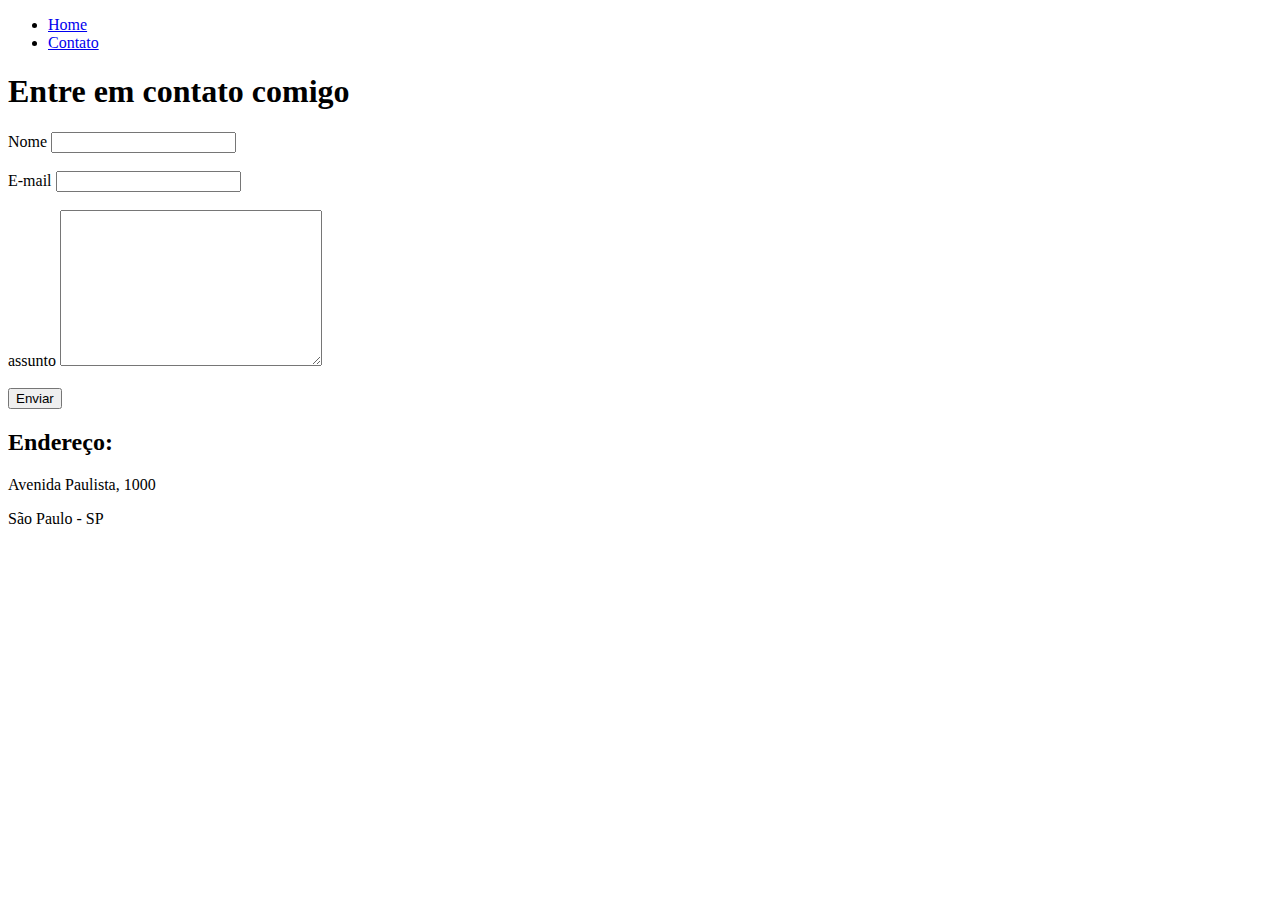
==== contato.html @ 32917ade ":package: Primeira pagina HTML" ====
<!DOCTYPE html>
<html lang="pt-br">
<head>
    <meta charset="UTF-8">
    <meta http-equiv="X-UA-Compatible" content="IE=edge">
    <meta name="viewport" content="width=device-width, initial-scale=1.0">
    <title>Document</title>
</head>
<body>
    <ul>
        <li>
            <a href="index.html">Home</a>
        </li>
        <li>
            <a href="contato.html">Contato</a>
        </li>
    </ul>
    <h1>Entre em contato comigo</h1>
    <form>
        <label for="nome">Nome</label>
        <input type="text" id="nome">
<br>
<br>
        <label for="email">E-mail</label>
        <input type="email" id="email">
<br>
<br>
        <label for="assunto">assunto</label>
        <textarea name="assunto" id="assunto" cols="30" rows="10"></textarea>
<br>
<br>
        <button>Enviar</button>
    </form>
    <h2>Endereço:</h2>
    <p>Avenida Paulista, 1000</p>
    <p>São Paulo - SP</p>
    <iframe src="https://www.google.com/maps/embed?pb=!1m18!1m12!1m3!1d3657.0980322469036!2d-46.654126285022166!3d-23.56492238468107!2m3!1f0!2f0!3f0!3m2!1i1024!2i768!4f13.1!3m3!1m2!1s0x94ce5994f2e15a7d%3A0xdeb92126793e5e90!2sAv.%20Paulista%2C%201000%20-%20Bela%20Vista%2C%20S%C3%A3o%20Paulo%20-%20SP%2C%2001310-100!5e0!3m2!1spt-BR!2sbr!4v1641838576726!5m2!1spt-BR!2sbr"
     width="400" height="250" style="border:0;" allowfullscreen="" loading="lazy"></iframe>
</body>
</html>
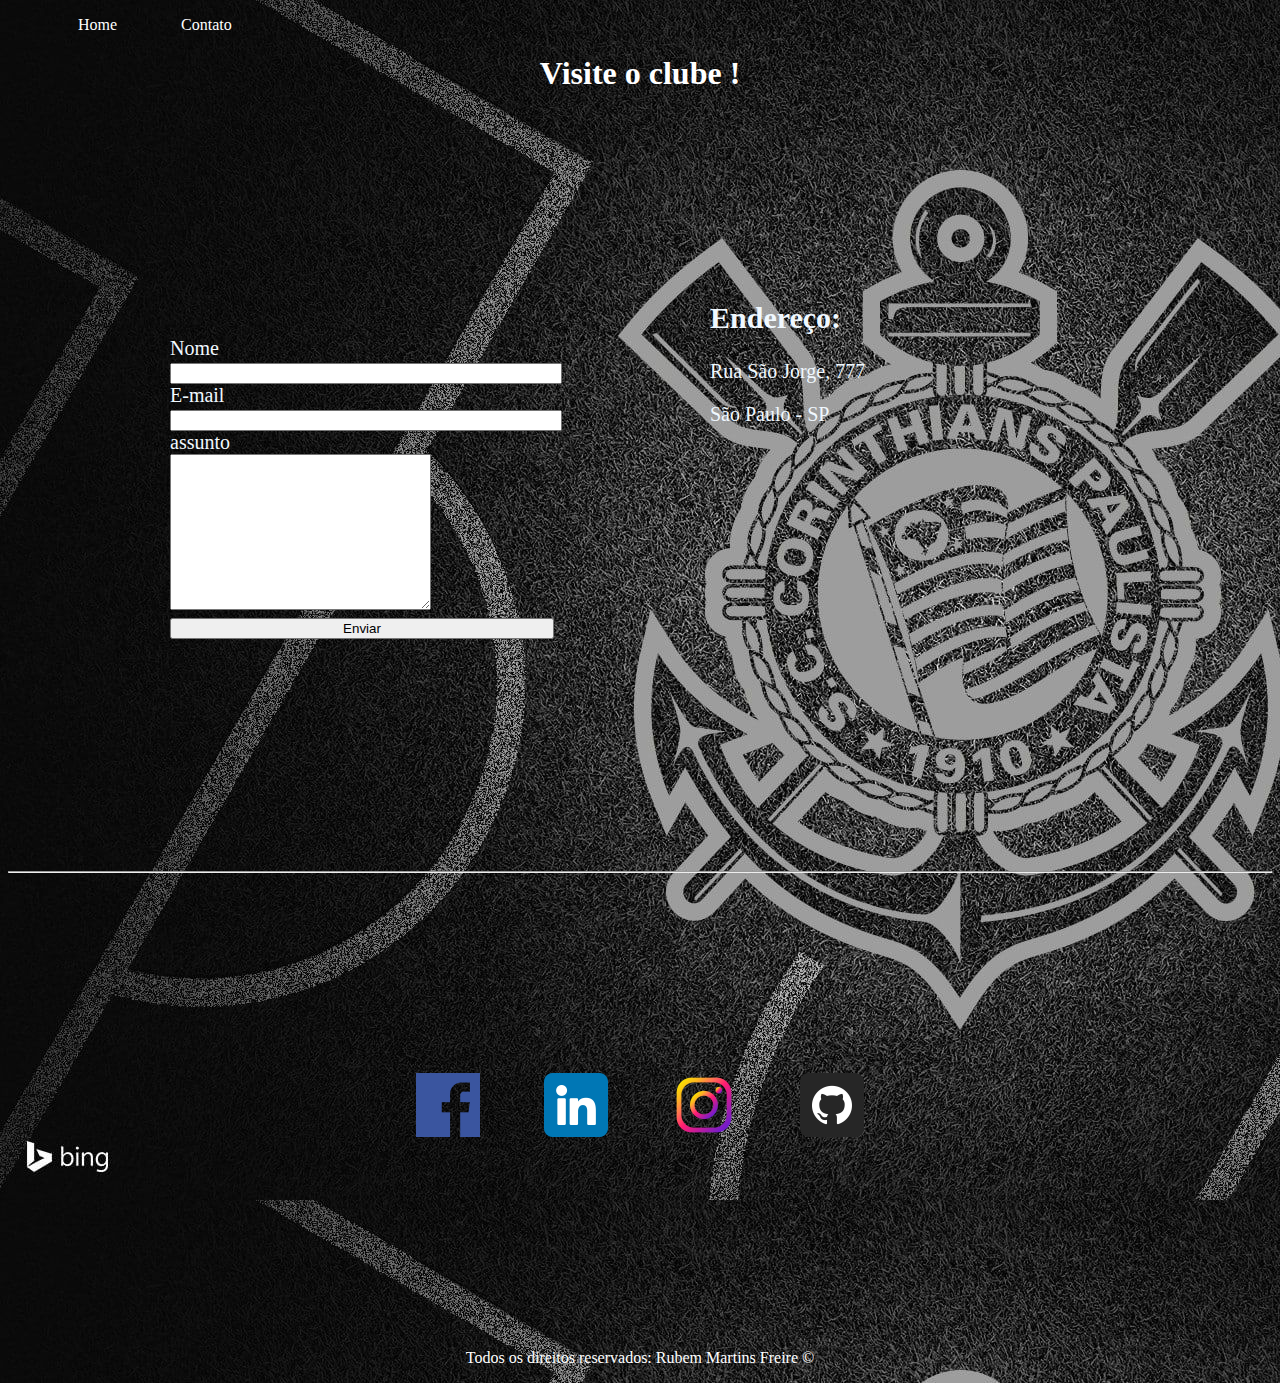
==== commit 7487c3c8: "atualizando JS e CSS" ====
--- a/contato.html
+++ b/contato.html
@@ -1,13 +1,16 @@
 <!DOCTYPE html>
 <html lang="pt-br">
+
 <head>
     <meta charset="UTF-8">
     <meta http-equiv="X-UA-Compatible" content="IE=edge">
     <meta name="viewport" content="width=device-width, initial-scale=1.0">
     <title>Document</title>
+    <link rel="stylesheet" href="./assets/css/style.css">
 </head>
+
 <body>
-    <ul>
+    <ul id="menu">
         <li>
             <a href="index.html">Home</a>
         </li>
@@ -15,26 +18,73 @@
             <a href="contato.html">Contato</a>
         </li>
     </ul>
-    <h1>Entre em contato comigo</h1>
-    <form>
-        <label for="nome">Nome</label>
-        <input type="text" id="nome">
-<br>
-<br>
-        <label for="email">E-mail</label>
-        <input type="email" id="email">
-<br>
-<br>
-        <label for="assunto">assunto</label>
-        <textarea name="assunto" id="assunto" cols="30" rows="10"></textarea>
-<br>
-<br>
-        <button>Enviar</button>
-    </form>
-    <h2>Endereço:</h2>
-    <p>Avenida Paulista, 1000</p>
-    <p>São Paulo - SP</p>
-    <iframe src="https://www.google.com/maps/embed?pb=!1m18!1m12!1m3!1d3657.0980322469036!2d-46.654126285022166!3d-23.56492238468107!2m3!1f0!2f0!3f0!3m2!1i1024!2i768!4f13.1!3m3!1m2!1s0x94ce5994f2e15a7d%3A0xdeb92126793e5e90!2sAv.%20Paulista%2C%201000%20-%20Bela%20Vista%2C%20S%C3%A3o%20Paulo%20-%20SP%2C%2001310-100!5e0!3m2!1spt-BR!2sbr!4v1641838576726!5m2!1spt-BR!2sbr"
-     width="400" height="250" style="border:0;" allowfullscreen="" loading="lazy"></iframe>
+    <h1 class="center">Visite o clube !</h1>
+    <div class="container2">
+
+        <form>
+            <div class="flex-container">
+                <div>
+                    <label for="nome">Nome</label>
+                </div>
+
+                <div>
+                    <input type="text" id="nome" onkeyup="validaNome()">
+                </div>
+                <div id="txtNome"></div>
+                <div>
+                    <label for="email">E-mail</label>
+                </div>
+                <div>
+                    <input type="email" id="email" onkeyup="validaEmail()">
+                </div>
+                <div id="txtEmail"></div>
+                <div>
+                    <label for="assunto">assunto</label>
+                </div>
+                <div>
+                    <textarea name="assunto" id="assunto" cols="30" rows="10" onkeyup="validaAssunto()"></textarea>
+                </div>
+                <div id='txtAssunto'></div>
+
+                <div>
+                    <button class="botao"  onclick="enviar()">Enviar</button>
+                </div>
+            </div>
+        </form>
+
+
+        <div class="flex-container">
+            <h2>Endereço:</h2>
+            <p>Rua São Jorge, 777</p>
+            <p>São Paulo - SP</p>
+
+            <iframe
+                src="https://www.google.com/maps/embed?pb=!1m14!1m8!1m3!1d14632.735667973246!2d-46.56641!3d-23.5258866!3m2!1i1024!2i768!4f13.1!3m3!1m2!1s0x0%3A0xbb98c8ac09d3a438!2sSport%20Club%20Corinthians%20Paulista!5e0!3m2!1spt-BR!2sbr!4v1642033241653!5m2!1spt-BR!2sbr"
+                width="400" height="250" frameborder="0" style="border:0;" allowfullscreen="" aria-hidden="false" tabindex="0" onmousemove="mapaZoom()" onmouseout="mapaNormal()" id='mapa'></iframe>
+        </div>
+    </div>
+    </div>
+    <hr>
+    <footer>
+        <div class="container">
+            <a href="https://pt-br.facebook.com/">
+                <img class="tm-social" src="./assets/img/facebook.png" alt="logo facebook">
+            </a>
+            <a href="https://br.linkedin.com/">
+                <img class="tm-social" src="./assets/img/linkedin.png" alt="logo linkedin">
+            </a>
+            <a href="https://www.instagram.com/">
+                <img class="tm-social" src="./assets/img/instagram.png" alt="logo instagram">
+            </a>
+            <a href="https://github.com/">
+                <img class="tm-social" src="./assets/img/github.png" alt="logo github">
+            </a>
+        </div>
+        <p class="center">
+            Todos os direitos reservados: Rubem Martins Freire &copy
+        </p>
+    </footer>
+    <script src="./assets/js/script.js"></script>
 </body>
+
 </html>--- a/assets/css/style.css
+++ b/assets/css/style.css
@@ -0,0 +1,86 @@
+/*
+Estilos da página index.html
+*/
+.centerTitulo{
+    display: column;
+    width: 10 Pem;
+    margin: 2px;
+    text-align: left;
+    line-height: 10 pem;
+    font-size: 20px;
+
+}
+.titulo{
+    font-style:italic;
+    font-weight:bold;
+}
+body{
+    background-image: url(../img/Timao.jpg);
+}
+.center {
+    text-align: center;
+    color: white;
+    font-family: cursive;
+}
+
+#menu li {
+    display: inline;
+    padding: 30px;
+}
+
+#menu li a {
+    text-decoration: none;
+    color: white;
+}
+
+#menu li a:hover{
+
+    color: grey;
+}
+
+.p-30{
+    padding: 30 px;
+}
+
+.br-50{
+    border-radius: 50%;
+}
+
+.tm-social{
+    width: 4rem;
+    height: 4rem;
+    padding: 2rem;
+}
+/*
+Estilos da página contato.html
+*/
+
+.flex-container {
+    display: column;
+    width: 10 Pem;
+    margin: 2px;
+    text-align: left;
+    line-height: 10 pem;
+    font-size: 20px;
+  }
+
+.container{
+      display: flex;
+      flex-flow: row;
+      justify-content: center;
+      align-items: center;
+      color: aliceblue;
+      padding: 10rem;
+  }
+  .container2{
+    display: flex;
+    flex-flow: row;
+    justify-content: space-between;
+    align-items: center;
+    color: aliceblue;
+    padding: 10rem;
+}
+
+  .botao{
+      width: 30vw;
+  }